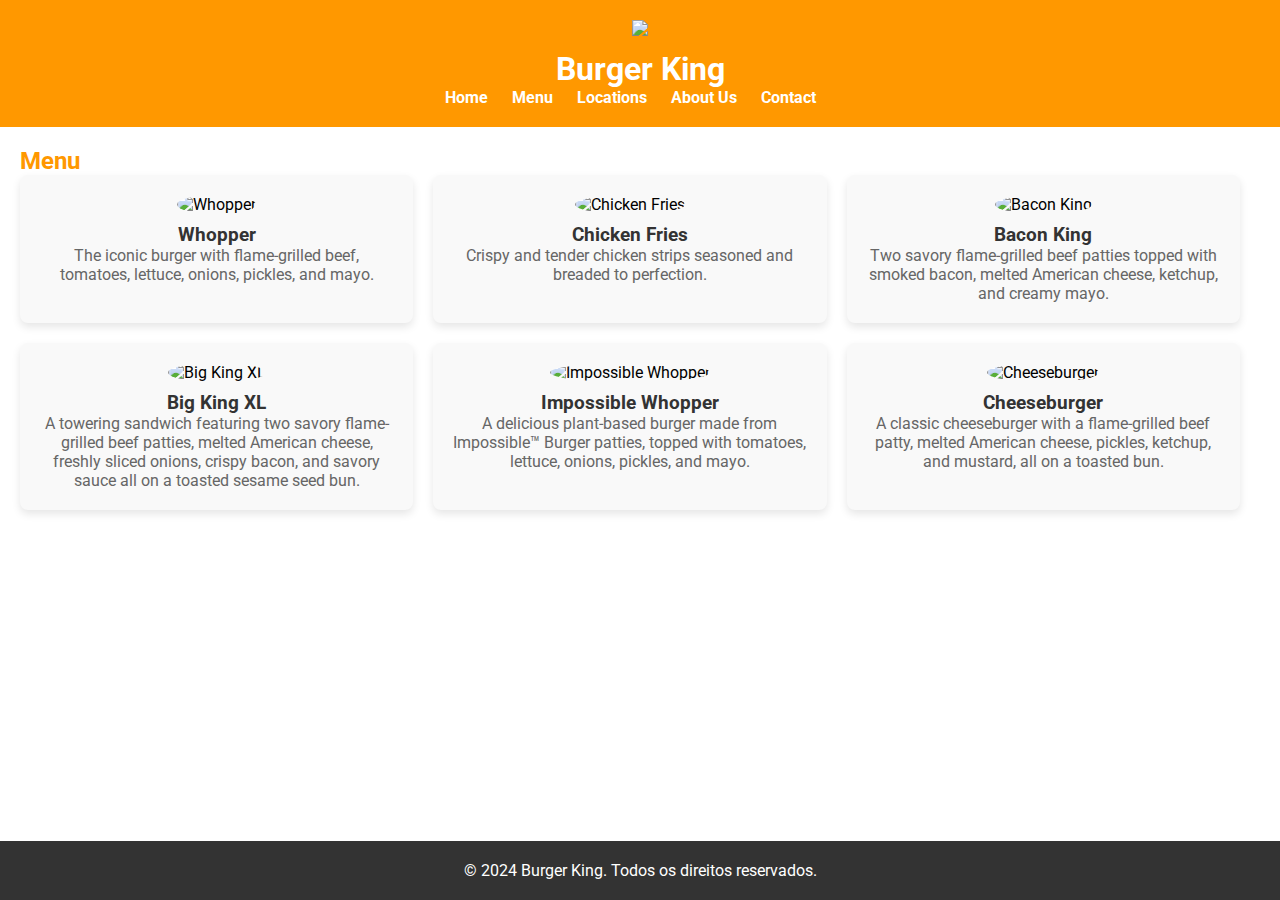
==== index.html @ 3e25dd86 "Update index.html" ====
<!DOCTYPE html>
<html lang="pt-br">
<head>
    <meta charset="UTF-8">
    <meta name="viewport" content="width=device-width, initial-scale=1.0">
    <title>Burger King</title>
    <link rel="icon" type="image/x-icon" href="https://upload.wikimedia.org/wikipedia/commons/thumb/3/3a/Burger_King_Logo.svg/1280px-Burger_King_Logo.svg.png">
    <link href="https://fonts.googleapis.com/css2?family=Roboto:wght@400;700&display=swap" rel="stylesheet">
    <style>
        /* CSS */
        body {
            font-family: 'Roboto', sans-serif;
            margin: 0;
            padding: 0;
            background-color: #fff;
        }

        header {
            background-color: #ff9800;
            color: #fff;
            padding: 20px 0;
            text-align: center;
        }

        .logo img {
            width: 80px;
            height: auto;
        }

        .burger-king {
            margin-top: 10px;
        }

        nav ul {
            list-style: none;
            padding: 0;
        }

        nav ul li {
            display: inline;
            margin-right: 20px;
        }

        nav a {
            text-decoration: none;
            color: #fff;
            font-weight: bold;
        }

        main {
            padding: 20px;
        }

        section {
            margin-bottom: 40px;
        }

        h2 {
            color: #ff9800;
        }

        .menu-items {
            display: flex;
            flex-wrap: wrap;
            gap: 20px;
        }

        .menu-item {
            flex: 0 1 calc(33.33% - 20px);
            background-color: #f9f9f9;
            padding: 20px;
            border-radius: 8px;
            box-shadow: 0 4px 8px rgba(0, 0, 0, 0.1);
            text-align: center;
        }

        .menu-item img {
            width: 100px;
            height: auto;
            border-radius: 50%;
            margin-bottom: 10px;
        }

        .menu-item h3 {
            color: #333;
        }

        .menu-item p {
            color: #666;
        }

        footer {
            background-color: #333;
            color: #fff;
            text-align: center;
            padding: 20px 0;
            position: fixed;
            bottom: 0;
            width: 100%;
        }

        /* Reset default styles */
        * {
            margin: 0;
            padding: 0;
            box-sizing: border-box;
        }

        /* Apply styles to checkboxes */
        .checkbox-container {
            margin: 20px;
        }

        input[type="checkbox"] {
            display: none;
        }

        input[type="checkbox"] + label {
            position: relative;
            padding-left: 25px;
            cursor: pointer;
        }

        input[type="checkbox"] + label:before {
            content: "";
            position: absolute;
            left: 0;
            top: 2px;
            width: 18px;
            height: 18px;
            border: 1px solid #aaa;
            background-color: #fff;
        }

        input[type="checkbox"]:checked + label:before {
            background-color: #ff9800;
        }

        input[type="checkbox"] + label:after {
            content: "";
            position: absolute;
            left: 6px;
            top: 9px;
            width: 6px;
            height: 2px;
            border: solid #fff;
            border-width: 0 2px 2px 0;
            transform: rotate(45deg);
            display: none;
        }

        input[type="checkbox"]:checked + label:after {
            display: block;
        }
    </style>
</head>

<body>
    <header>
        <div class="logo">
            <img src="https://upload.wikimedia.org/wikipedia/commons/thumb/3/3a/Burger_King_Logo.svg/1280px-Burger_King_Logo.svg.png">
        </div>
        <h1 class="burger-king">Burger King</h1>
        <nav>
            <ul>
                <li><a href="#">Home</a></li>
                <li><a href="#">Menu</a></li>
                <li><a href="#">Locations</a></li>
                <li><a href="#">About Us</a></li>
                <li><a href="#">Contact</a></li>
            </ul>
        </nav>
    </header>

    <main>
        <section>
            <h2>Menu</h2>
            <div class="menu-items">
                <div class="menu-item">
                    <img src="https://via.placeholder.com/150" alt="Whopper">
                    <h3>Whopper</h3>
                    <p>The iconic burger with flame-grilled beef, tomatoes, lettuce, onions, pickles, and mayo.</p>
                </div>
                <div class="menu-item">
                    <img src="https://via.placeholder.com/150" alt="Chicken Fries">
                    <h3>Chicken Fries</h3>
                    <p>Crispy and tender chicken strips seasoned and breaded to perfection.</p>
                </div>
                <div class="menu-item">
                    <img src="https://via.placeholder.com/150" alt="Bacon King">
                    <h3>Bacon King</h3>
                    <p>Two savory flame-grilled beef patties topped with smoked bacon, melted American cheese, ketchup, and creamy mayo.</p>
                </div>
                <div class="menu-item">
                    <img src="https://via.placeholder.com/150" alt="Big King XL">
                    <h3>Big King XL</h3>
                    <p>A towering sandwich featuring two savory flame-grilled beef patties, melted American cheese, freshly sliced onions, crispy bacon, and savory sauce all on a toasted sesame seed bun.</p>
                </div>
                <div class="menu-item">
                    <img src="https://via.placeholder.com/150" alt="Impossible Whopper">
                    <h3>Impossible Whopper</h3>
                    <p>A delicious plant-based burger made from Impossible™ Burger patties, topped with tomatoes, lettuce, onions, pickles, and mayo.</p>
                </div>
                <!-- New item added -->
                <div class="menu-item">
                    <img src="https://via.placeholder.com/150" alt="Cheeseburger">
                    <h3>Cheeseburger</h3>
                    <p>A classic cheeseburger with a flame-grilled beef patty, melted American cheese, pickles, ketchup, and mustard, all on a toasted bun.</p>
                </div>
            </div>
        </section>
    </main>

    <footer>
        <p>&copy; 2024 Burger King. Todos os direitos reservados.</p>
    </footer>

    <!-- JavaScript -->
    <script>
        const carousel = document.querySelector('.carousel-content');
        const carouselItems = document.querySelectorAll('.carousel-item');
        const totalItems = carouselItems.length;
        let currentIndex = 0;

        function showSlide(index) {
            if (index < 0) {
                index = totalItems - 1;
            } else if (index >= totalItems) {
                index = 0;
            }
            const offset = -index * 100;
            carousel.style.transform = `translateX(${offset}%)`;
            currentIndex = index;
        }

        function nextSlide() {
            showSlide(currentIndex + 1);
        }

        function prevSlide() {
            showSlide(currentIndex - 1);
        }

        setInterval(nextSlide, 6000);
    </script>
</body>
</html>
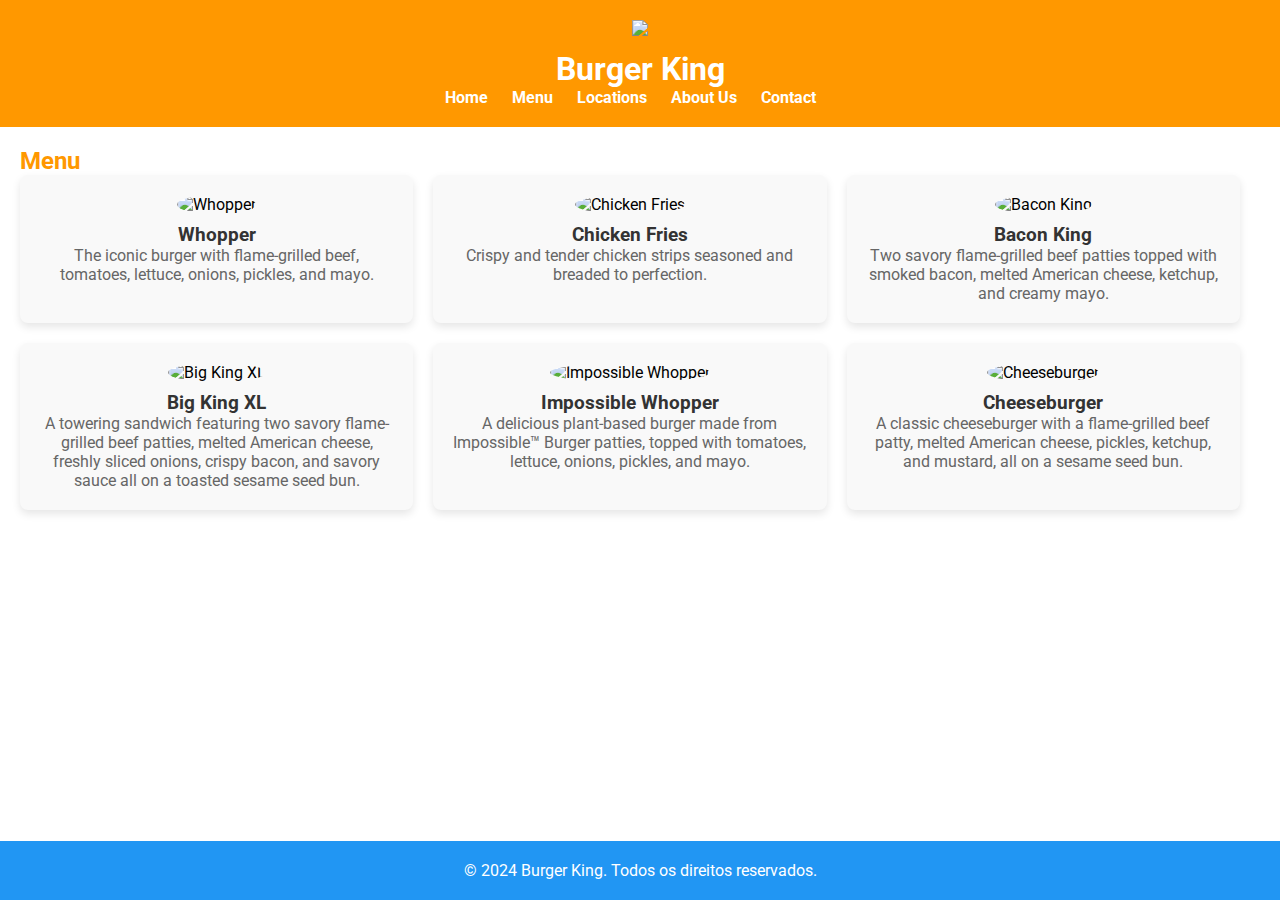
==== commit 4cf323ef: "Update index.html" ====
--- a/index.html
+++ b/index.html
@@ -90,7 +90,7 @@
         }
 
         footer {
-            background-color: #333;
+            background-color: #2196F3; /* Alterado para azul */
             color: #fff;
             text-align: center;
             padding: 20px 0;
@@ -205,7 +205,7 @@
                 <div class="menu-item">
                     <img src="https://via.placeholder.com/150" alt="Cheeseburger">
                     <h3>Cheeseburger</h3>
-                    <p>A classic cheeseburger with a flame-grilled beef patty, melted American cheese, pickles, ketchup, and mustard, all on a toasted bun.</p>
+                    <p>A classic cheeseburger with a flame-grilled beef patty, melted American cheese, pickles, ketchup, and mustard, all on a sesame seed bun.</p>
                 </div>
             </div>
         </section>
@@ -214,34 +214,5 @@
     <footer>
         <p>&copy; 2024 Burger King. Todos os direitos reservados.</p>
     </footer>
-
-    <!-- JavaScript -->
-    <script>
-        const carousel = document.querySelector('.carousel-content');
-        const carouselItems = document.querySelectorAll('.carousel-item');
-        const totalItems = carouselItems.length;
-        let currentIndex = 0;
-
-        function showSlide(index) {
-            if (index < 0) {
-                index = totalItems - 1;
-            } else if (index >= totalItems) {
-                index = 0;
-            }
-            const offset = -index * 100;
-            carousel.style.transform = `translateX(${offset}%)`;
-            currentIndex = index;
-        }
-
-        function nextSlide() {
-            showSlide(currentIndex + 1);
-        }
-
-        function prevSlide() {
-            showSlide(currentIndex - 1);
-        }
-
-        setInterval(nextSlide, 6000);
-    </script>
 </body>
 </html>
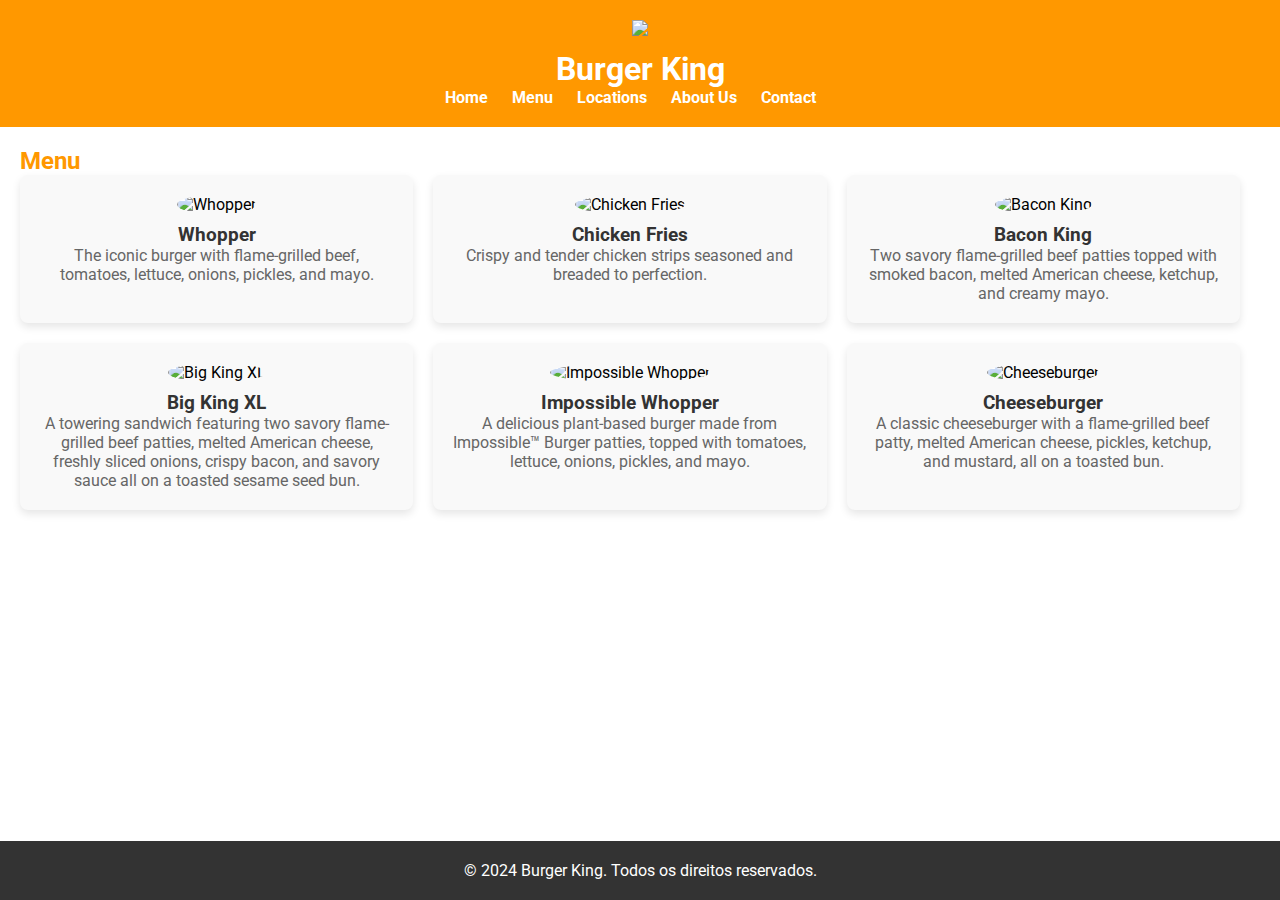
==== commit 7f2f89fe: "Update index.html" ====
--- a/index.html
+++ b/index.html
@@ -90,7 +90,7 @@
         }
 
         footer {
-            background-color: #2196F3; /* Alterado para azul */
+            background-color: #333;
             color: #fff;
             text-align: center;
             padding: 20px 0;
@@ -205,7 +205,7 @@
                 <div class="menu-item">
                     <img src="https://via.placeholder.com/150" alt="Cheeseburger">
                     <h3>Cheeseburger</h3>
-                    <p>A classic cheeseburger with a flame-grilled beef patty, melted American cheese, pickles, ketchup, and mustard, all on a sesame seed bun.</p>
+                    <p>A classic cheeseburger with a flame-grilled beef patty, melted American cheese, pickles, ketchup, and mustard, all on a toasted bun.</p>
                 </div>
             </div>
         </section>
@@ -214,5 +214,34 @@
     <footer>
         <p>&copy; 2024 Burger King. Todos os direitos reservados.</p>
     </footer>
+
+    <!-- JavaScript -->
+    <script>
+        const carousel = document.querySelector('.carousel-content');
+        const carouselItems = document.querySelectorAll('.carousel-item');
+        const totalItems = carouselItems.length;
+        let currentIndex = 0;
+
+        function showSlide(index) {
+            if (index < 0) {
+                index = totalItems - 1;
+            } else if (index >= totalItems) {
+                index = 0;
+            }
+            const offset = -index * 100;
+            carousel.style.transform = `translateX(${offset}%)`;
+            currentIndex = index;
+        }
+
+        function nextSlide() {
+            showSlide(currentIndex + 1);
+        }
+
+        function prevSlide() {
+            showSlide(currentIndex - 1);
+        }
+
+        setInterval(nextSlide, 6000);
+    </script>
 </body>
 </html>
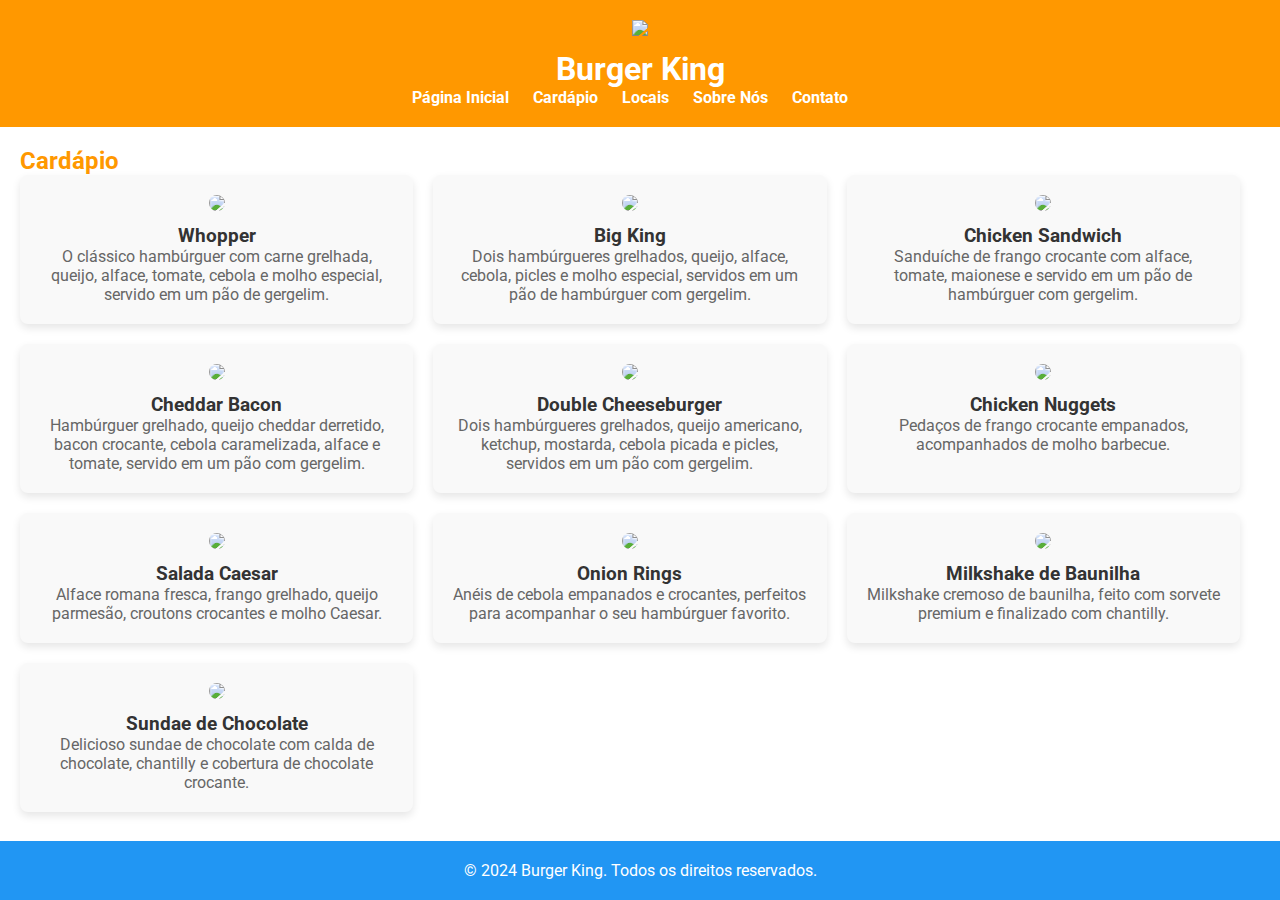
==== commit 1bc2493a: "Update index.html" ====
--- a/index.html
+++ b/index.html
@@ -90,7 +90,7 @@
         }
 
         footer {
-            background-color: #333;
+            background-color: #2196F3; /* Alterado para azul */
             color: #fff;
             text-align: center;
             padding: 20px 0;
@@ -163,49 +163,68 @@
         <h1 class="burger-king">Burger King</h1>
         <nav>
             <ul>
-                <li><a href="#">Home</a></li>
-                <li><a href="#">Menu</a></li>
-                <li><a href="#">Locations</a></li>
-                <li><a href="#">About Us</a></li>
-                <li><a href="#">Contact</a></li>
+                <li><a href="#">Página Inicial</a></li>
+                <li><a href="#">Cardápio</a></li>
+                <li><a href="#">Locais</a></li>
+                <li><a href="#">Sobre Nós</a></li>
+                <li><a href="#">Contato</a></li>
             </ul>
         </nav>
     </header>
 
     <main>
-        <section>
-            <h2>Menu</h2>
+        <section id="menu">
+            <h2>Cardápio</h2>
             <div class="menu-items">
                 <div class="menu-item">
-                    <img src="https://via.placeholder.com/150" alt="Whopper">
+                    <img src="https://images.unsplash.com/photo-1598187027081-45b3e8d316b2">
                     <h3>Whopper</h3>
-                    <p>The iconic burger with flame-grilled beef, tomatoes, lettuce, onions, pickles, and mayo.</p>
-                </div>
-                <div class="menu-item">
-                    <img src="https://via.placeholder.com/150" alt="Chicken Fries">
-                    <h3>Chicken Fries</h3>
-                    <p>Crispy and tender chicken strips seasoned and breaded to perfection.</p>
-                </div>
-                <div class="menu-item">
-                    <img src="https://via.placeholder.com/150" alt="Bacon King">
-                    <h3>Bacon King</h3>
-                    <p>Two savory flame-grilled beef patties topped with smoked bacon, melted American cheese, ketchup, and creamy mayo.</p>
-                </div>
-                <div class="menu-item">
-                    <img src="https://via.placeholder.com/150" alt="Big King XL">
-                    <h3>Big King XL</h3>
-                    <p>A towering sandwich featuring two savory flame-grilled beef patties, melted American cheese, freshly sliced onions, crispy bacon, and savory sauce all on a toasted sesame seed bun.</p>
-                </div>
-                <div class="menu-item">
-                    <img src="https://via.placeholder.com/150" alt="Impossible Whopper">
-                    <h3>Impossible Whopper</h3>
-                    <p>A delicious plant-based burger made from Impossible™ Burger patties, topped with tomatoes, lettuce, onions, pickles, and mayo.</p>
-                </div>
-                <!-- New item added -->
-                <div class="menu-item">
-                    <img src="https://via.placeholder.com/150" alt="Cheeseburger">
-                    <h3>Cheeseburger</h3>
-                    <p>A classic cheeseburger with a flame-grilled beef patty, melted American cheese, pickles, ketchup, and mustard, all on a toasted bun.</p>
+                    <p>O clássico hambúrguer com carne grelhada, queijo, alface, tomate, cebola e molho especial, servido em um pão de gergelim.</p>
+                </div>
+                <div class="menu-item">
+                    <img src="https://images.unsplash.com/photo-1544025162-d7669426596f">
+                    <h3>Big King</h3>
+                    <p>Dois hambúrgueres grelhados, queijo, alface, cebola, picles e molho especial, servidos em um pão de hambúrguer com gergelim.</p>
+                </div>
+                <div class="menu-item">
+                    <img src="https://images.unsplash.com/photo-1605272218021-16fd2058d4c7">
+                    <h3>Chicken Sandwich</h3>
+                    <p>Sanduíche de frango crocante com alface, tomate, maionese e servido em um pão de hambúrguer com gergelim.</p>
+                </div>
+                <div class="menu-item">
+                    <img src="https://images.unsplash.com/photo-1614287786251-e5ca3c847579">
+                    <h3>Cheddar Bacon</h3>
+                    <p>Hambúrguer grelhado, queijo cheddar derretido, bacon crocante, cebola caramelizada, alface e tomate, servido em um pão com gergelim.</p>
+                </div>
+                <div class="menu-item">
+                    <img src="https://images.unsplash.com/photo-1574158622793-bb7d1bda27f7">
+                    <h3>Double Cheeseburger</h3>
+                    <p>Dois hambúrgueres grelhados, queijo americano, ketchup, mostarda, cebola picada e picles, servidos em um pão com gergelim.</p>
+                </div>
+                <div class="menu-item">
+                    <img src="https://images.unsplash.com/photo-1606443460400-d0f47ff62b2c">
+                    <h3>Chicken Nuggets</h3>
+                    <p>Pedaços de frango crocante empanados, acompanhados de molho barbecue.</p>
+                </div>
+                <div class="menu-item">
+                    <img src="https://images.unsplash.com/photo-1513845225163-21f4febbde7d">
+                    <h3>Salada Caesar</h3>
+                    <p>Alface romana fresca, frango grelhado, queijo parmesão, croutons crocantes e molho Caesar.</p>
+                </div>
+                <div class="menu-item">
+                    <img src="https://images.unsplash.com/photo-1577854045032-43d96e9ffddb">
+                    <h3>Onion Rings</h3>
+                    <p>Anéis de cebola empanados e crocantes, perfeitos para acompanhar o seu hambúrguer favorito.</p>
+                </div>
+                <div class="menu-item">
+                    <img src="https://images.unsplash.com/photo-1580479936404-179681316e79">
+                    <h3>Milkshake de Baunilha</h3>
+                    <p>Milkshake cremoso de baunilha, feito com sorvete premium e finalizado com chantilly.</p>
+                </div>
+                <div class="menu-item">
+                    <img src="https://images.unsplash.com/photo-1587725653559-2b1b54ebbb38">
+                    <h3>Sundae de Chocolate</h3>
+                    <p>Delicioso sundae de chocolate com calda de chocolate, chantilly e cobertura de chocolate crocante.</p>
                 </div>
             </div>
         </section>
@@ -214,34 +233,5 @@
     <footer>
         <p>&copy; 2024 Burger King. Todos os direitos reservados.</p>
     </footer>
-
-    <!-- JavaScript -->
-    <script>
-        const carousel = document.querySelector('.carousel-content');
-        const carouselItems = document.querySelectorAll('.carousel-item');
-        const totalItems = carouselItems.length;
-        let currentIndex = 0;
-
-        function showSlide(index) {
-            if (index < 0) {
-                index = totalItems - 1;
-            } else if (index >= totalItems) {
-                index = 0;
-            }
-            const offset = -index * 100;
-            carousel.style.transform = `translateX(${offset}%)`;
-            currentIndex = index;
-        }
-
-        function nextSlide() {
-            showSlide(currentIndex + 1);
-        }
-
-        function prevSlide() {
-            showSlide(currentIndex - 1);
-        }
-
-        setInterval(nextSlide, 6000);
-    </script>
 </body>
 </html>
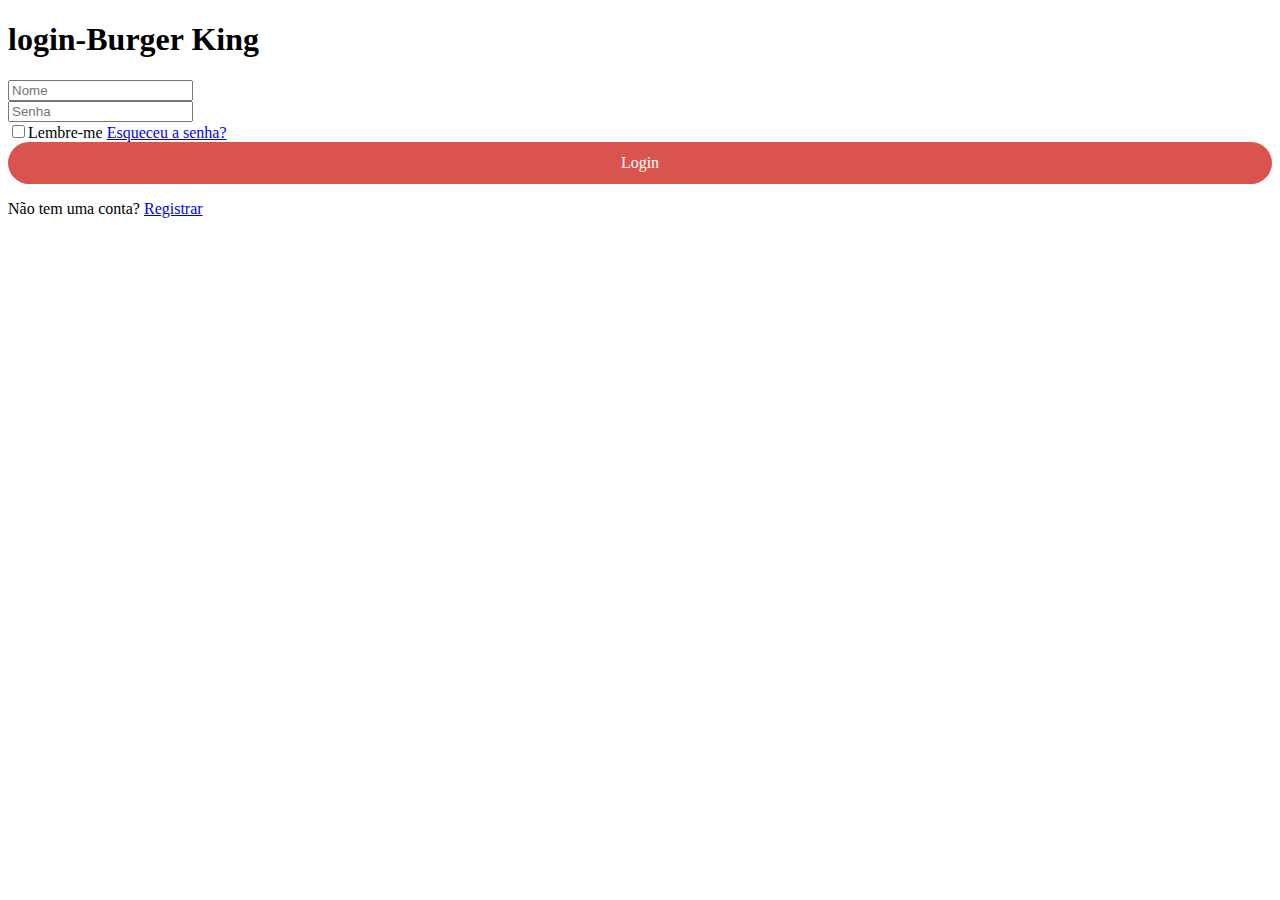
==== commit 7ac8f28e: "Update index.html" ====
--- a/index.html
+++ b/index.html
@@ -1,237 +1,60 @@
 <!DOCTYPE html>
-<html lang="pt-br">
+<html lang="en">
 <head>
     <meta charset="UTF-8">
     <meta name="viewport" content="width=device-width, initial-scale=1.0">
-    <title>Burger King</title>
-    <link rel="icon" type="image/x-icon" href="https://upload.wikimedia.org/wikipedia/commons/thumb/3/3a/Burger_King_Logo.svg/1280px-Burger_King_Logo.svg.png">
-    <link href="https://fonts.googleapis.com/css2?family=Roboto:wght@400;700&display=swap" rel="stylesheet">
+    <title>login-Burger King</title>
+    <link rel="stylesheet" href="index.css">
+    <link href='https://unpkg.com/boxicons@2.1.4/css/boxicons.min.css' rel='stylesheet'>
     <style>
-        /* CSS */
-        body {
-            font-family: 'Roboto', sans-serif;
-            margin: 0;
-            padding: 0;
-            background-color: #fff;
+
+        .btn {
+            background-color: #d9534f;
+            color: #fff;
+            padding: 12px 24px;
+            font-size: 16px;
+            border: none;
+            border-radius: 30px;
+            cursor: pointer;
+            transition: background-color 0.3s ease;
+            text-decoration: none; /* Remova o sublinhado padrão do link */
+            display: flex; /* Tornar o botão um flex container */
+            justify-content: center; /* Alinhar horizontalmente */
+            align-items: center; /* Alinhar verticalmente */
         }
 
-        header {
-            background-color: #ff9800;
-            color: #fff;
-            padding: 20px 0;
-            text-align: center;
-        }
-
-        .logo img {
-            width: 80px;
-            height: auto;
-        }
-
-        .burger-king {
-            margin-top: 10px;
-        }
-
-        nav ul {
-            list-style: none;
-            padding: 0;
-        }
-
-        nav ul li {
-            display: inline;
-            margin-right: 20px;
-        }
-
-        nav a {
-            text-decoration: none;
-            color: #fff;
-            font-weight: bold;
-        }
-
-        main {
-            padding: 20px;
-        }
-
-        section {
-            margin-bottom: 40px;
-        }
-
-        h2 {
-            color: #ff9800;
-        }
-
-        .menu-items {
-            display: flex;
-            flex-wrap: wrap;
-            gap: 20px;
-        }
-
-        .menu-item {
-            flex: 0 1 calc(33.33% - 20px);
-            background-color: #f9f9f9;
-            padding: 20px;
-            border-radius: 8px;
-            box-shadow: 0 4px 8px rgba(0, 0, 0, 0.1);
-            text-align: center;
-        }
-
-        .menu-item img {
-            width: 100px;
-            height: auto;
-            border-radius: 50%;
-            margin-bottom: 10px;
-        }
-
-        .menu-item h3 {
-            color: #333;
-        }
-
-        .menu-item p {
-            color: #666;
-        }
-
-        footer {
-            background-color: #2196F3; /* Alterado para azul */
-            color: #fff;
-            text-align: center;
-            padding: 20px 0;
-            position: fixed;
-            bottom: 0;
-            width: 100%;
-        }
-
-        /* Reset default styles */
-        * {
-            margin: 0;
-            padding: 0;
-            box-sizing: border-box;
-        }
-
-        /* Apply styles to checkboxes */
-        .checkbox-container {
-            margin: 20px;
-        }
-
-        input[type="checkbox"] {
-            display: none;
-        }
-
-        input[type="checkbox"] + label {
-            position: relative;
-            padding-left: 25px;
-            cursor: pointer;
-        }
-
-        input[type="checkbox"] + label:before {
-            content: "";
-            position: absolute;
-            left: 0;
-            top: 2px;
-            width: 18px;
-            height: 18px;
-            border: 1px solid #aaa;
-            background-color: #fff;
-        }
-
-        input[type="checkbox"]:checked + label:before {
-            background-color: #ff9800;
-        }
-
-        input[type="checkbox"] + label:after {
-            content: "";
-            position: absolute;
-            left: 6px;
-            top: 9px;
-            width: 6px;
-            height: 2px;
-            border: solid #fff;
-            border-width: 0 2px 2px 0;
-            transform: rotate(45deg);
-            display: none;
-        }
-
-        input[type="checkbox"]:checked + label:after {
-            display: block;
+        .btn:hover {
+            background-color: #c9302c;
         }
     </style>
 </head>
 
 <body>
-    <header>
-        <div class="logo">
-            <img src="https://upload.wikimedia.org/wikipedia/commons/thumb/3/3a/Burger_King_Logo.svg/1280px-Burger_King_Logo.svg.png">
-        </div>
-        <h1 class="burger-king">Burger King</h1>
-        <nav>
-            <ul>
-                <li><a href="#">Página Inicial</a></li>
-                <li><a href="#">Cardápio</a></li>
-                <li><a href="#">Locais</a></li>
-                <li><a href="#">Sobre Nós</a></li>
-                <li><a href="#">Contato</a></li>
-            </ul>
-        </nav>
-    </header>
+    
+    <div class="wrapper">
+        <form action="">
+            <h1>login-Burger King</h1>
+            <div class="input-box">
+                <input type="text" placeholder="Nome" required>
+            </div>
 
-    <main>
-        <section id="menu">
-            <h2>Cardápio</h2>
-            <div class="menu-items">
-                <div class="menu-item">
-                    <img src="https://images.unsplash.com/photo-1598187027081-45b3e8d316b2">
-                    <h3>Whopper</h3>
-                    <p>O clássico hambúrguer com carne grelhada, queijo, alface, tomate, cebola e molho especial, servido em um pão de gergelim.</p>
-                </div>
-                <div class="menu-item">
-                    <img src="https://images.unsplash.com/photo-1544025162-d7669426596f">
-                    <h3>Big King</h3>
-                    <p>Dois hambúrgueres grelhados, queijo, alface, cebola, picles e molho especial, servidos em um pão de hambúrguer com gergelim.</p>
-                </div>
-                <div class="menu-item">
-                    <img src="https://images.unsplash.com/photo-1605272218021-16fd2058d4c7">
-                    <h3>Chicken Sandwich</h3>
-                    <p>Sanduíche de frango crocante com alface, tomate, maionese e servido em um pão de hambúrguer com gergelim.</p>
-                </div>
-                <div class="menu-item">
-                    <img src="https://images.unsplash.com/photo-1614287786251-e5ca3c847579">
-                    <h3>Cheddar Bacon</h3>
-                    <p>Hambúrguer grelhado, queijo cheddar derretido, bacon crocante, cebola caramelizada, alface e tomate, servido em um pão com gergelim.</p>
-                </div>
-                <div class="menu-item">
-                    <img src="https://images.unsplash.com/photo-1574158622793-bb7d1bda27f7">
-                    <h3>Double Cheeseburger</h3>
-                    <p>Dois hambúrgueres grelhados, queijo americano, ketchup, mostarda, cebola picada e picles, servidos em um pão com gergelim.</p>
-                </div>
-                <div class="menu-item">
-                    <img src="https://images.unsplash.com/photo-1606443460400-d0f47ff62b2c">
-                    <h3>Chicken Nuggets</h3>
-                    <p>Pedaços de frango crocante empanados, acompanhados de molho barbecue.</p>
-                </div>
-                <div class="menu-item">
-                    <img src="https://images.unsplash.com/photo-1513845225163-21f4febbde7d">
-                    <h3>Salada Caesar</h3>
-                    <p>Alface romana fresca, frango grelhado, queijo parmesão, croutons crocantes e molho Caesar.</p>
-                </div>
-                <div class="menu-item">
-                    <img src="https://images.unsplash.com/photo-1577854045032-43d96e9ffddb">
-                    <h3>Onion Rings</h3>
-                    <p>Anéis de cebola empanados e crocantes, perfeitos para acompanhar o seu hambúrguer favorito.</p>
-                </div>
-                <div class="menu-item">
-                    <img src="https://images.unsplash.com/photo-1580479936404-179681316e79">
-                    <h3>Milkshake de Baunilha</h3>
-                    <p>Milkshake cremoso de baunilha, feito com sorvete premium e finalizado com chantilly.</p>
-                </div>
-                <div class="menu-item">
-                    <img src="https://images.unsplash.com/photo-1587725653559-2b1b54ebbb38">
-                    <h3>Sundae de Chocolate</h3>
-                    <p>Delicioso sundae de chocolate com calda de chocolate, chantilly e cobertura de chocolate crocante.</p>
-                </div>
+            <div class="input-box">
+                <input type="password" placeholder="Senha" required>
             </div>
-        </section>
-    </main>
 
-    <footer>
-        <p>&copy; 2024 Burger King. Todos os direitos reservados.</p>
-    </footer>
+            <div class="remember-forgot">
+                <label><input type="checkbox">Lembre-me</label>
+                <a href="#">Esqueceu a senha?</a>
+            </div>
+
+            <div class="btn-wrapper">
+                <a href="feed.html" class="btn">Login</a>
+            </div>
+
+            <div class="register-link">
+                <p>Não tem uma conta? <a href="#">Registrar</a></p>
+            </div>
+        </form>
+    </div>
 </body>
 </html>
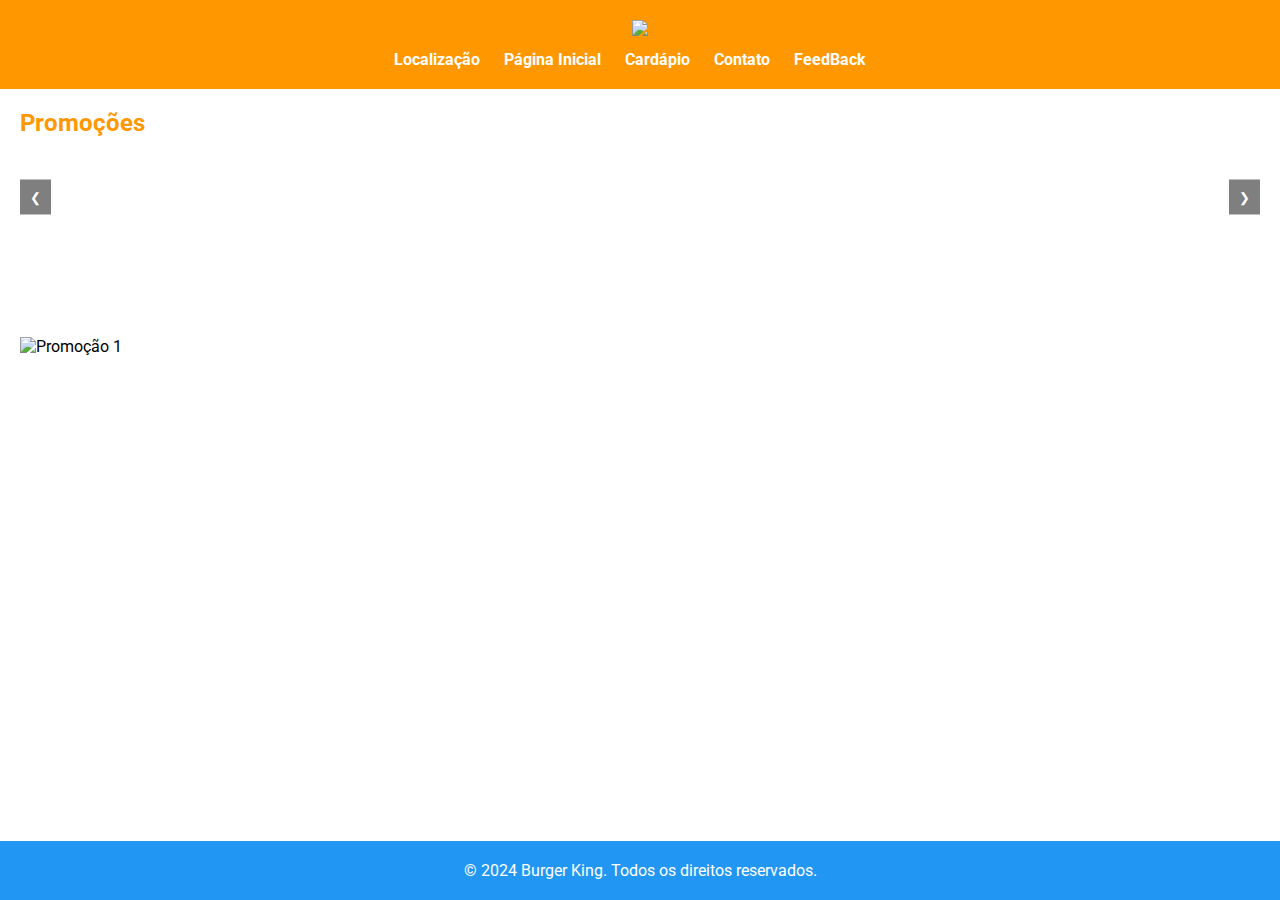
==== commit eb231956: "Update index.html" ====
--- a/index.html
+++ b/index.html
@@ -1,60 +1,270 @@
 <!DOCTYPE html>
-<html lang="en">
+<html lang="pt-br">
 <head>
     <meta charset="UTF-8">
     <meta name="viewport" content="width=device-width, initial-scale=1.0">
-    <title>login-Burger King</title>
-    <link rel="stylesheet" href="index.css">
-    <link href='https://unpkg.com/boxicons@2.1.4/css/boxicons.min.css' rel='stylesheet'>
+    <title>Burger King</title>
+    <link rel="icon" type="image/x-icon" href="https://encrypted-tbn0.gstatic.com/images?q=tbn:ANd9GcSPn9xYpej-gP5xLsdhzvn5c8ILs4m4wjco5IWkQqflGA&s">
+    <link href="https://fonts.googleapis.com/css2?family=Roboto:wght@400;700&display=swap" rel="stylesheet">
     <style>
-
-        .btn {
-            background-color: #d9534f;
-            color: #fff;
-            padding: 12px 24px;
-            font-size: 16px;
+        /* CSS */
+        body {
+            font-family: 'Roboto', sans-serif;
+            margin: 0;
+            padding: 0;
+            background-color: #fff;
+        }
+        header {
+            background-color: #ff9800;
+            color: #fff;
+            padding: 20px 0;
+            text-align: center;
+        }
+        .logo img {
+            width: 80px;
+            height: auto;
+        }
+        .burger-king {
+            margin-top: 10px;
+        }
+        nav ul {
+            list-style: none;
+            padding: 0;
+        }
+        nav ul li {
+            display: inline;
+            margin-right: 20px;
+        }
+        nav a {
+            text-decoration: none;
+            color: #fff;
+            font-weight: bold;
+        }
+        main {
+            padding: 20px;
+        }
+        section {
+            margin-bottom: 40px;
+        }
+        h2 {
+            color: #ff9800;
+        }
+        .menu-items {
+            display: flex;
+            flex-wrap: wrap;
+            gap: 20px;
+        }
+        .menu-item {
+            flex: 0 1 calc(33.33% - 20px);
+            background-color: #f9f9f9;
+            padding: 20px;
+            border-radius: 8px;
+            box-shadow: 0 4px 8px rgba(0, 0, 0, 0.1);
+            text-align: center;
+        }
+        .menu-item img {
+            width: 100px;
+            height: auto;
+            border-radius: 50%;
+            margin-bottom: 10px;
+        }
+        .menu-item h3 {
+            color: #333;
+        }
+        .menu-item p {
+            color: #666;
+        }
+        .contact-section {
+            text-align: center;
+            margin-top: 40px;
+        }
+        .contact-item {
+            margin-bottom: 20px;
+        }
+        footer {
+            background-color: #2196F3; /* Alterado para azul */
+            color: #fff;
+            text-align: center;
+            padding: 20px 0;
+            position: fixed;
+            bottom: 0;
+            width: 100%;
+        }
+        /* Reset default styles */
+        * {
+            margin: 0;
+            padding: 0;
+            box-sizing: border-box;
+        }
+        /* Apply styles to checkboxes */
+        .checkbox-container {
+            margin: 20px;
+        }
+        input[type="checkbox"] {
+            display: none;
+        }
+        input[type="checkbox"] + label {
+            position: relative;
+            padding-left: 25px;
+            cursor: pointer;
+        }
+        input[type="checkbox"] + label:before {
+            content: "";
+            position: absolute;
+            left: 0;
+            top: 2px;
+            width: 18px;
+            height: 18px;
+            border: 1px solid #aaa;
+            background-color: #fff;
+        }
+        input[type="checkbox"]:checked + label:before {
+            background-color: #ff9800;
+        }
+        input[type="checkbox"] + label:after {
+            content: "";
+            position: absolute;
+            left: 6px;
+            top: 9px;
+            width: 6px;
+            height: 2px;
+            border: solid #fff;
+            border-width: 0 2px 2px 0;
+            transform: rotate(45deg);
+            display: none;
+        }
+        input[type="checkbox"]:checked + label:after {
+            display: block;
+        }
+        /* Carousel styles */
+        .carousel {
+            width: 100%;
+            overflow: hidden;
+            position: relative;
+            padding-top: 300px; /* Alterado para aumentar a altura */
+            margin-top: -100px; /* Adicionado para mover o carrossel para cima */
+        }
+        .carousel-content {
+            display: flex;
+            transition: transform 0.5s ease;
+        }
+        .carousel-item {
+            min-width: 100%;
+            overflow: hidden;
+        }
+        .carousel-item img {
+            width: 100%;
+            height: 400px; /* Ajustado para aumentar a altura */
+            object-fit: cover;
+        }
+        .carousel-controls {
+            position: absolute;
+            top: 50%;
+            transform: translateY(-50%);
+            width: 100%;
+            display: flex;
+            justify-content: space-between;
+            align-items: center;
+            z-index: 1;
+        }
+        .carousel-controls button {
+            background-color: rgba(0, 0, 0, 0.5);
+            color: #fff;
             border: none;
-            border-radius: 30px;
+            padding: 10px;
             cursor: pointer;
             transition: background-color 0.3s ease;
-            text-decoration: none; /* Remova o sublinhado padrão do link */
-            display: flex; /* Tornar o botão um flex container */
-            justify-content: center; /* Alinhar horizontalmente */
-            align-items: center; /* Alinhar verticalmente */
-        }
-
-        .btn:hover {
-            background-color: #c9302c;
+        }
+        .carousel-controls button:hover {
+            background-color: rgba(0, 0, 0, 0.8);
+        }
+        /* JavaScript hidden class */
+        .hidden {
+            display: none;
         }
     </style>
 </head>
-
 <body>
-    
-    <div class="wrapper">
-        <form action="">
-            <h1>login-Burger King</h1>
-            <div class="input-box">
-                <input type="text" placeholder="Nome" required>
+   <header>
+        <div class="logo">
+            <img src="https://encrypted-tbn0.gstatic.com/images?q=tbn:ANd9GcSPn9xYpej-gP5xLsdhzvn5c8ILs4m4wjco5IWkQqflGA&s">
+        </div>
+        <h1 class="burger-king"></h1>
+         <nav>
+            <ul>
+                <li><a href="localizacao.html">Localização</a></li>
+                <li><a href="paginainicial.html">Página Inicial</a></li>
+                <li><a href="cardapio.html">Cardápio</a></li>
+                <li><a href="contatos.html">Contato</a></li>
+                <li><a href="feed.html">FeedBack</a></li>
+            </ul>
+        </nav>
+    </header>
+    <main>
+        <section>
+            <h2>Promoções</h2>
+            <div class="carousel">
+                <div class="carousel-content">
+                    <div class="carousel-item">
+                        <img src="https://gkpb.com.br/wp-content/uploads/2021/08/bk-todo-dia-promocao-9-90-2-por-16-90-burger-king-promo-clube-bk-gkpb.jpg" alt="Promoção 1">
+                    </div>
+                    <div class="carousel-item">
+                        <img src="https://gkpb.com.br/wp-content/uploads/2023/12/gkpb-promo-bk-2-25-whopper.jpg" alt="Promoção 2">
+                    </div>
+                    <div class="carousel-item">
+                        <img src="https://www.cidademarketing.com.br/marketing/wp-content/uploads/2023/01/bk_drive_descontos.png" alt="Promoção 3">
+                    </div>
+                    <div class="carousel-item">
+                        <img src="https://www.infomoney.com.br/wp-content/uploads/2019/11/BK-e-Mercado-Pago.jpg?fit=1300%2C731&quality=50&strip=all" alt="Promoção 3">
+                    </div>
+                    <div class="carousel-item">
+                        <img src="https://www.publicitarioscriativos.com/wp-content/uploads/2021/11/Burger-King-ira-oferecer-Whopper-em-troca-de-pontos-nessa-Black-Friday-3.png" alt="Promoção 3">
+                    </div>
+                    <div class="carousel-item">
+                        <img src="https://d3a0dcqzwu0eh0.cloudfront.net/images/350_rvnvbwgvqqqkfch0icat.jpg" alt="Promoção 3">
+                    </div>
+                    <div class="carousel-item">
+                        <img src="https://www.burgerking.com.br/_nuxt/img/clube-bk-tem-recompensas-te-esperando.d5df368.png" alt="Promoção 3">
+                    </div>
+                </div>
+                <div class="carousel-controls">
+                    <button onclick="prevSlide()">&#10094;</button>
+                    <button onclick="nextSlide()">&#10095;</button>
+                </div>
             </div>
-
-            <div class="input-box">
-                <input type="password" placeholder="Senha" required>
-            </div>
-
-            <div class="remember-forgot">
-                <label><input type="checkbox">Lembre-me</label>
-                <a href="#">Esqueceu a senha?</a>
-            </div>
-
-            <div class="btn-wrapper">
-                <a href="feed.html" class="btn">Login</a>
-            </div>
-
-            <div class="register-link">
-                <p>Não tem uma conta? <a href="#">Registrar</a></p>
-            </div>
-        </form>
-    </div>
+        </section>
+    </main>
+    <footer>
+        <p>&copy; 2024 Burger King. Todos os direitos reservados.</p>
+    </footer>
+    <script>
+        // JavaScript for carousel
+        let slideIndex = 0;
+        const slides = document.querySelectorAll('.carousel-item');
+        function showSlides() {
+            slides.forEach(slide => slide.style.display = 'none');
+            slideIndex++;
+            if (slideIndex > slides.length) {
+                slideIndex = 1;
+            }
+            slides[slideIndex - 1].style.display = 'block';
+            setTimeout(showSlides, 3000); // Change image every 3 seconds
+        }
+        function nextSlide() {
+            slideIndex++;
+            if (slideIndex > slides.length) {
+                slideIndex = 1;
+            }
+            showSlides();
+        }
+        function prevSlide() {
+            slideIndex--;
+            if (slideIndex < 1) {
+                slideIndex = slides.length;
+            }
+            showSlides();
+        }
+        showSlides();
+    </script>
 </body>
 </html>
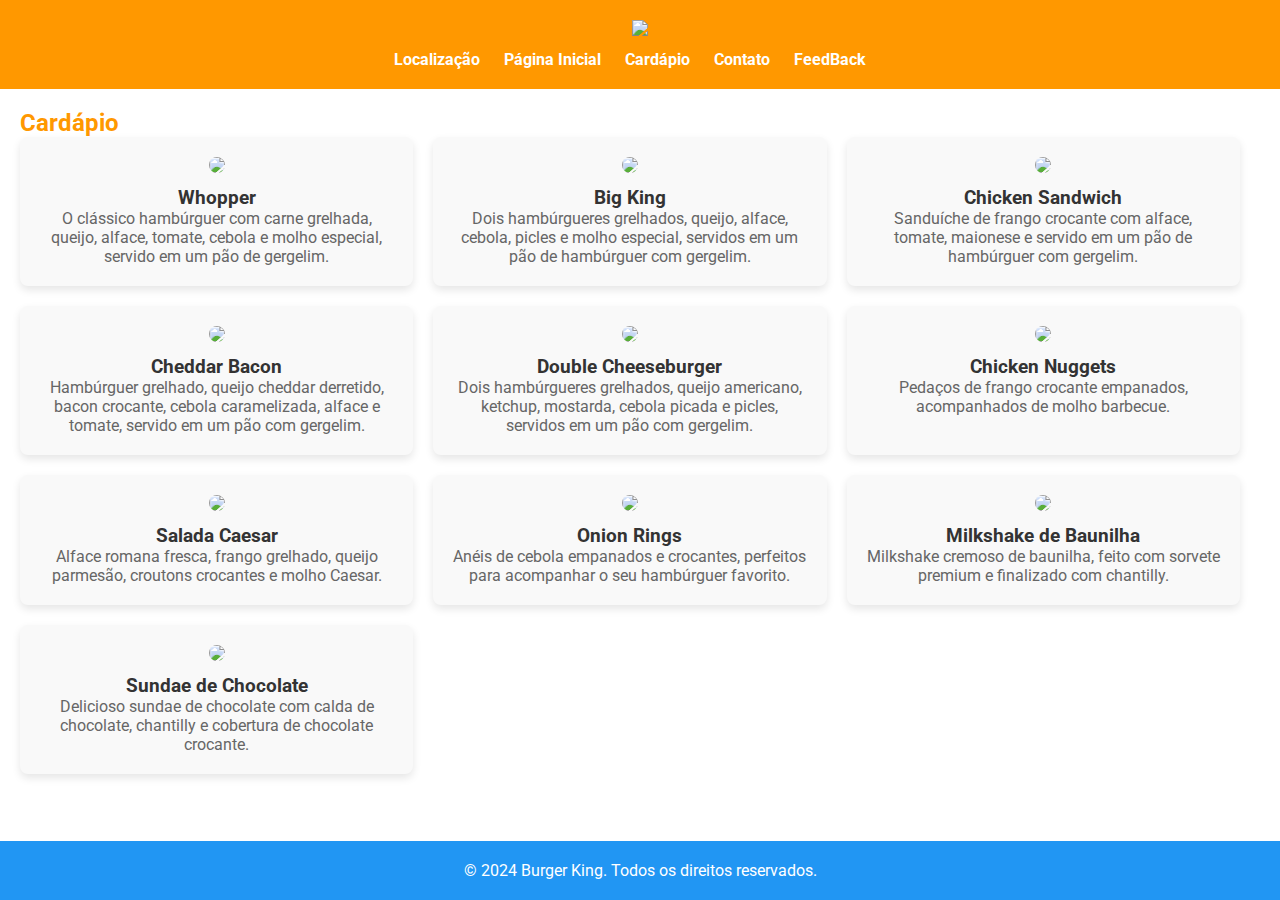
==== commit f8f1b47c: "Update index.html" ====
--- a/index.html
+++ b/index.html
@@ -14,46 +14,57 @@
             padding: 0;
             background-color: #fff;
         }
+
         header {
             background-color: #ff9800;
             color: #fff;
             padding: 20px 0;
             text-align: center;
         }
+
         .logo img {
             width: 80px;
             height: auto;
         }
+
         .burger-king {
             margin-top: 10px;
         }
+
         nav ul {
             list-style: none;
             padding: 0;
         }
+
         nav ul li {
             display: inline;
             margin-right: 20px;
         }
+
         nav a {
             text-decoration: none;
             color: #fff;
             font-weight: bold;
         }
+
         main {
             padding: 20px;
         }
+
         section {
             margin-bottom: 40px;
         }
+
         h2 {
             color: #ff9800;
         }
+
         .menu-items {
             display: flex;
             flex-wrap: wrap;
             gap: 20px;
         }
+
         .menu-item {
             flex: 0 1 calc(33.33% - 20px);
             background-color: #f9f9f9;
@@ -62,25 +73,22 @@
             box-shadow: 0 4px 8px rgba(0, 0, 0, 0.1);
             text-align: center;
         }
+
         .menu-item img {
             width: 100px;
             height: auto;
             border-radius: 50%;
             margin-bottom: 10px;
         }
+
         .menu-item h3 {
             color: #333;
         }
+
         .menu-item p {
             color: #666;
         }
-        .contact-section {
-            text-align: center;
-            margin-top: 40px;
-        }
-        .contact-item {
-            margin-bottom: 20px;
-        }
+
         footer {
             background-color: #2196F3; /* Alterado para azul */
             color: #fff;
@@ -90,24 +98,29 @@
             bottom: 0;
             width: 100%;
         }
+
         /* Reset default styles */
         * {
             margin: 0;
             padding: 0;
             box-sizing: border-box;
         }
+
         /* Apply styles to checkboxes */
         .checkbox-container {
             margin: 20px;
         }
+
         input[type="checkbox"] {
             display: none;
         }
+
         input[type="checkbox"] + label {
             position: relative;
             padding-left: 25px;
             cursor: pointer;
         }
+
         input[type="checkbox"] + label:before {
             content: "";
             position: absolute;
@@ -118,9 +131,11 @@
             border: 1px solid #aaa;
             background-color: #fff;
         }
+
         input[type="checkbox"]:checked + label:before {
             background-color: #ff9800;
         }
+
         input[type="checkbox"] + label:after {
             content: "";
             position: absolute;
@@ -133,64 +148,20 @@
             transform: rotate(45deg);
             display: none;
         }
+
         input[type="checkbox"]:checked + label:after {
             display: block;
         }
-        /* Carousel styles */
-        .carousel {
-            width: 100%;
-            overflow: hidden;
-            position: relative;
-            padding-top: 300px; /* Alterado para aumentar a altura */
-            margin-top: -100px; /* Adicionado para mover o carrossel para cima */
-        }
-        .carousel-content {
-            display: flex;
-            transition: transform 0.5s ease;
-        }
-        .carousel-item {
-            min-width: 100%;
-            overflow: hidden;
-        }
-        .carousel-item img {
-            width: 100%;
-            height: 400px; /* Ajustado para aumentar a altura */
-            object-fit: cover;
-        }
-        .carousel-controls {
-            position: absolute;
-            top: 50%;
-            transform: translateY(-50%);
-            width: 100%;
-            display: flex;
-            justify-content: space-between;
-            align-items: center;
-            z-index: 1;
-        }
-        .carousel-controls button {
-            background-color: rgba(0, 0, 0, 0.5);
-            color: #fff;
-            border: none;
-            padding: 10px;
-            cursor: pointer;
-            transition: background-color 0.3s ease;
-        }
-        .carousel-controls button:hover {
-            background-color: rgba(0, 0, 0, 0.8);
-        }
-        /* JavaScript hidden class */
-        .hidden {
-            display: none;
-        }
     </style>
 </head>
+
 <body>
-   <header>
+    <header>
         <div class="logo">
             <img src="https://encrypted-tbn0.gstatic.com/images?q=tbn:ANd9GcSPn9xYpej-gP5xLsdhzvn5c8ILs4m4wjco5IWkQqflGA&s">
         </div>
         <h1 class="burger-king"></h1>
-         <nav>
+        <nav>
             <ul>
                 <li><a href="localizacao.html">Localização</a></li>
                 <li><a href="paginainicial.html">Página Inicial</a></li>
@@ -200,71 +171,67 @@
             </ul>
         </nav>
     </header>
+
     <main>
-        <section>
-            <h2>Promoções</h2>
-            <div class="carousel">
-                <div class="carousel-content">
-                    <div class="carousel-item">
-                        <img src="https://gkpb.com.br/wp-content/uploads/2021/08/bk-todo-dia-promocao-9-90-2-por-16-90-burger-king-promo-clube-bk-gkpb.jpg" alt="Promoção 1">
-                    </div>
-                    <div class="carousel-item">
-                        <img src="https://gkpb.com.br/wp-content/uploads/2023/12/gkpb-promo-bk-2-25-whopper.jpg" alt="Promoção 2">
-                    </div>
-                    <div class="carousel-item">
-                        <img src="https://www.cidademarketing.com.br/marketing/wp-content/uploads/2023/01/bk_drive_descontos.png" alt="Promoção 3">
-                    </div>
-                    <div class="carousel-item">
-                        <img src="https://www.infomoney.com.br/wp-content/uploads/2019/11/BK-e-Mercado-Pago.jpg?fit=1300%2C731&quality=50&strip=all" alt="Promoção 3">
-                    </div>
-                    <div class="carousel-item">
-                        <img src="https://www.publicitarioscriativos.com/wp-content/uploads/2021/11/Burger-King-ira-oferecer-Whopper-em-troca-de-pontos-nessa-Black-Friday-3.png" alt="Promoção 3">
-                    </div>
-                    <div class="carousel-item">
-                        <img src="https://d3a0dcqzwu0eh0.cloudfront.net/images/350_rvnvbwgvqqqkfch0icat.jpg" alt="Promoção 3">
-                    </div>
-                    <div class="carousel-item">
-                        <img src="https://www.burgerking.com.br/_nuxt/img/clube-bk-tem-recompensas-te-esperando.d5df368.png" alt="Promoção 3">
-                    </div>
-                </div>
-                <div class="carousel-controls">
-                    <button onclick="prevSlide()">&#10094;</button>
-                    <button onclick="nextSlide()">&#10095;</button>
+        <section id="menu">
+            <h2>Cardápio</h2>
+            <div class="menu-items">
+                <div class="menu-item">
+                    <img src="https://d3sn2rlrwxy0ce.cloudfront.net/_800x600_crop_center-center_none/whopper-thumb_2021-09-16-125319_mppe.png?mtime=20210916125320&focal=none&tmtime=20210916125505">
+                    <h3>Whopper</h3>
+                    <p>O clássico hambúrguer com carne grelhada, queijo, alface, tomate, cebola e molho especial, servido em um pão de gergelim.</p>
+                </div>
+                <div class="menu-item">
+                    <img src="https://static.ifood-static.com.br/image/upload/t_high/pratos/6e73dce2-a17f-4aef-9035-1409cea198fe/202306291445_5HD4_i.jpg">
+                    <h3>Big King</h3>
+                    <p>Dois hambúrgueres grelhados, queijo, alface, cebola, picles e molho especial, servidos em um pão de hambúrguer com gergelim.</p>
+                </div>
+                <div class="menu-item">
+                    <img src="https://hips.hearstapps.com/hmg-prod/images/delish-211105-popeyes-chicken-sandwich-001-ab-web-1637207425.jpg?crop=0.8895238095238095xw:1xh;center,top&resize=1200:*">
+                    <h3>Chicken Sandwich</h3>
+                    <p>Sanduíche de frango crocante com alface, tomate, maionese e servido em um pão de hambúrguer com gergelim.</p>
+                </div>
+                <div class="menu-item">
+                    <img src="https://uploads.metropoles.com/wp-content/uploads/2015/10/06194347/Super-Cheddar-Bacon-2.png">
+                    <h3>Cheddar Bacon</h3>
+                    <p>Hambúrguer grelhado, queijo cheddar derretido, bacon crocante, cebola caramelizada, alface e tomate, servido em um pão com gergelim.</p>
+                </div>
+                <div class="menu-item">
+                    <img src="https://encrypted-tbn0.gstatic.com/images?q=tbn:ANd9GcRXzzwU8Wye41w_jejFvphRic4unqh44uK1wf9bL1tZhQ&s">
+                    <h3>Double Cheeseburger</h3>
+                    <p>Dois hambúrgueres grelhados, queijo americano, ketchup, mostarda, cebola picada e picles, servidos em um pão com gergelim.</p>
+                </div>
+                <div class="menu-item">
+                    <img src="https://encrypted-tbn0.gstatic.com/images?q=tbn:ANd9GcRKfp5BweC_VgGKzZZTnLB6jmB4sVn20MqmZk_5bUswZg&s">
+                    <h3>Chicken Nuggets</h3>
+                    <p>Pedaços de frango crocante empanados, acompanhados de molho barbecue.</p>
+                </div>
+                <div class="menu-item">
+                    <img src="https://encrypted-tbn0.gstatic.com/images?q=tbn:ANd9GcQlTrubZRE3zF1tU9COS315sBytPADsVPdCUYAnLgH2kw&s">
+                    <h3>Salada Caesar</h3>
+                    <p>Alface romana fresca, frango grelhado, queijo parmesão, croutons crocantes e molho Caesar.</p>
+                </div>
+                <div class="menu-item">
+                    <img src="https://i.pinimg.com/originals/6f/5b/7c/6f5b7c28f992aca6ab2e885cb7824ecb.png">
+                    <h3>Onion Rings</h3>
+                    <p>Anéis de cebola empanados e crocantes, perfeitos para acompanhar o seu hambúrguer favorito.</p>
+                </div>
+                <div class="menu-item">
+                    <img src="https://marcasmais.com.br/wp-content/uploads/2023/01/BK-Laka-scaled.jpg">
+                    <h3>Milkshake de Baunilha</h3>
+                    <p>Milkshake cremoso de baunilha, feito com sorvete premium e finalizado com chantilly.</p>
+                </div>
+                <div class="menu-item">
+                    <img src="https://d3sn2rlrwxy0ce.cloudfront.net/Sundae-Chocolate-thumb.png?mtime=20210916155926&focal=none">
+                    <h3>Sundae de Chocolate</h3>
+                    <p>Delicioso sundae de chocolate com calda de chocolate, chantilly e cobertura de chocolate crocante.</p>
                 </div>
             </div>
         </section>
     </main>
+
     <footer>
         <p>&copy; 2024 Burger King. Todos os direitos reservados.</p>
     </footer>
-    <script>
-        // JavaScript for carousel
-        let slideIndex = 0;
-        const slides = document.querySelectorAll('.carousel-item');
-        function showSlides() {
-            slides.forEach(slide => slide.style.display = 'none');
-            slideIndex++;
-            if (slideIndex > slides.length) {
-                slideIndex = 1;
-            }
-            slides[slideIndex - 1].style.display = 'block';
-            setTimeout(showSlides, 3000); // Change image every 3 seconds
-        }
-        function nextSlide() {
-            slideIndex++;
-            if (slideIndex > slides.length) {
-                slideIndex = 1;
-            }
-            showSlides();
-        }
-        function prevSlide() {
-            slideIndex--;
-            if (slideIndex < 1) {
-                slideIndex = slides.length;
-            }
-            showSlides();
-        }
-        showSlides();
-    </script>
 </body>
 </html>
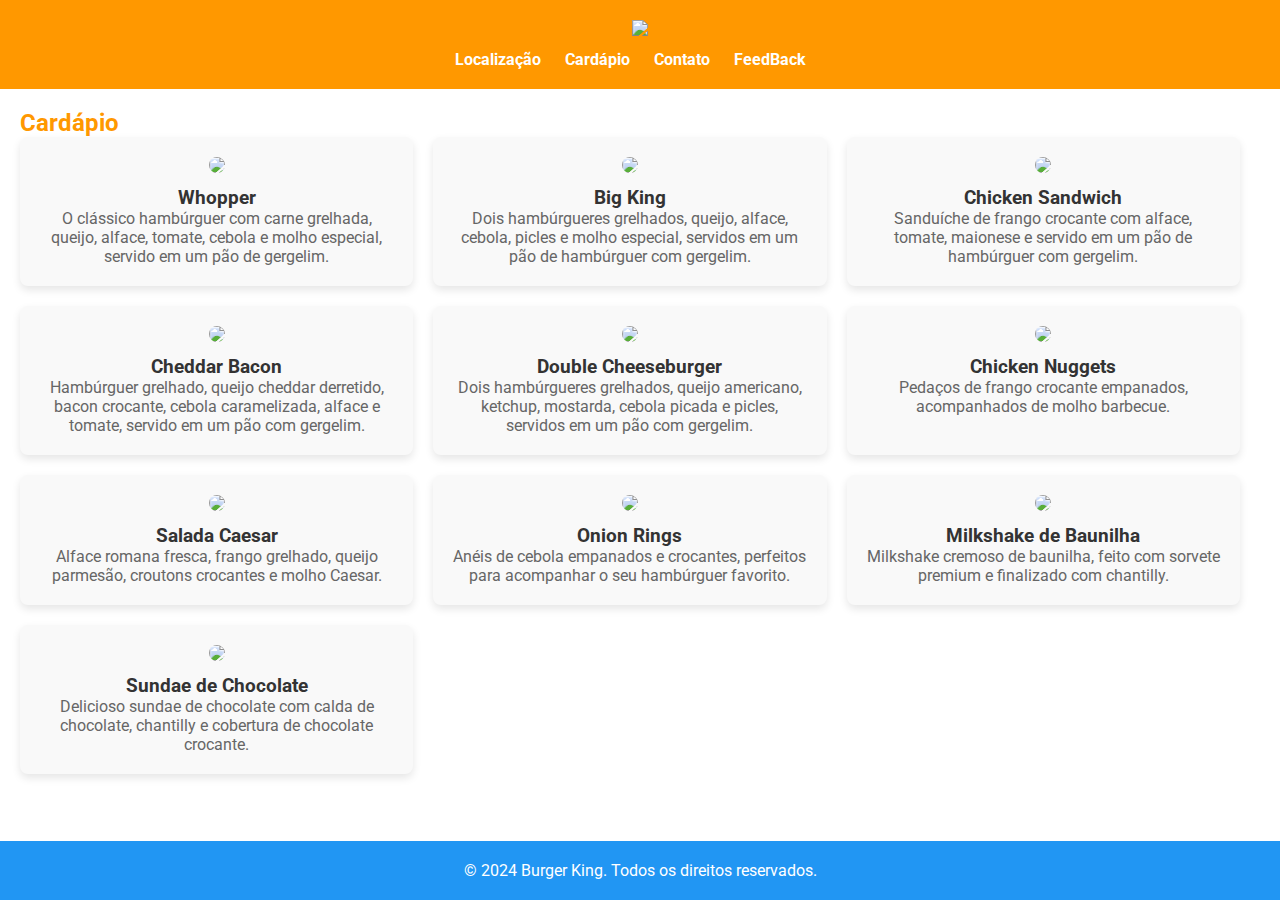
==== commit 4f078b11: "Update index.html" ====
--- a/index.html
+++ b/index.html
@@ -161,11 +161,10 @@
             <img src="https://encrypted-tbn0.gstatic.com/images?q=tbn:ANd9GcSPn9xYpej-gP5xLsdhzvn5c8ILs4m4wjco5IWkQqflGA&s">
         </div>
         <h1 class="burger-king"></h1>
-        <nav>
+       <nav>
             <ul>
                 <li><a href="localizacao.html">Localização</a></li>
-                <li><a href="paginainicial.html">Página Inicial</a></li>
-                <li><a href="cardapio.html">Cardápio</a></li>
+                <li><a href="index.html">Cardápio</a></li>
                 <li><a href="contatos.html">Contato</a></li>
                 <li><a href="feed.html">FeedBack</a></li>
             </ul>
